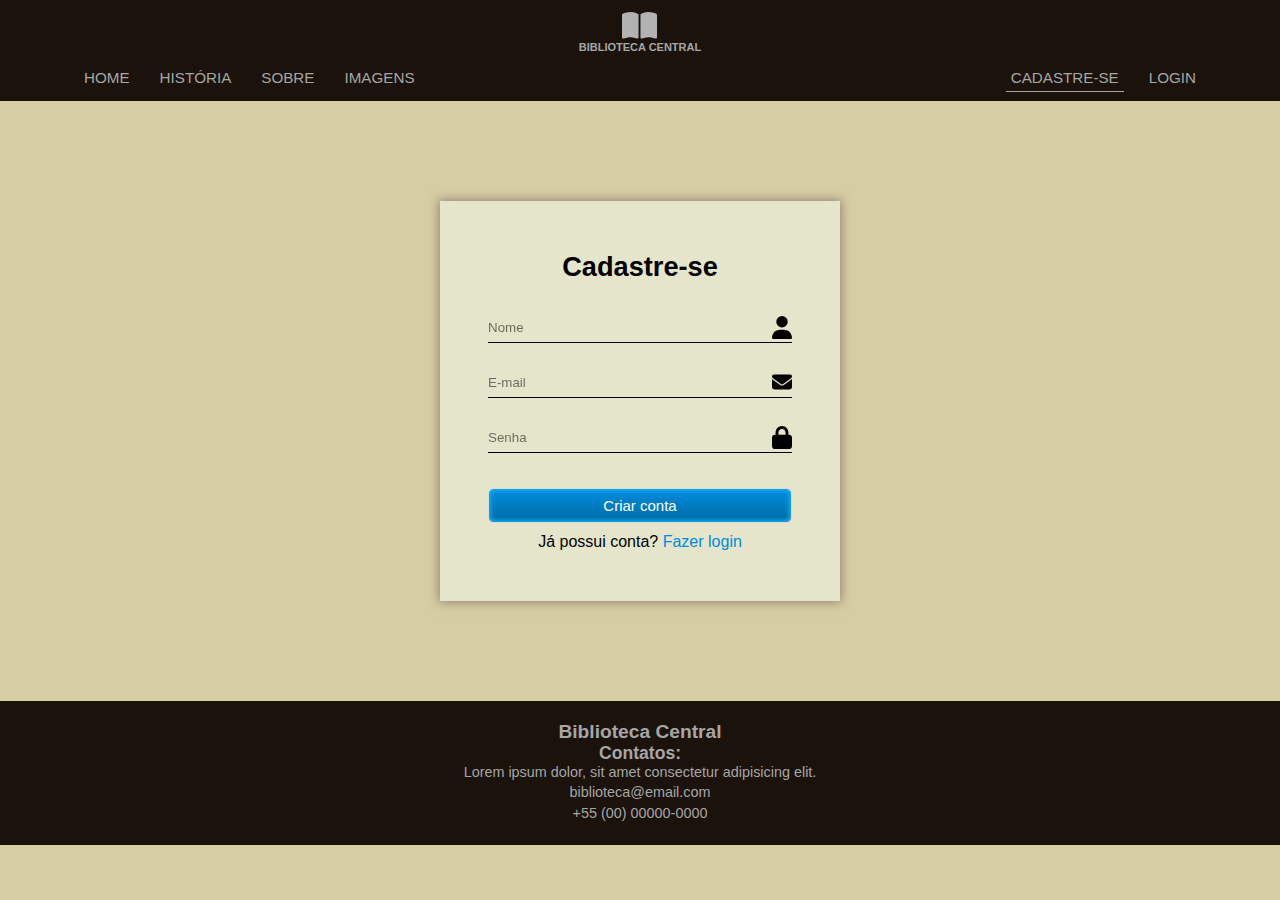
==== cadastro.html @ d071431b "Arquivos" ====
<!DOCTYPE html>
<html lang="en">
<head>
    <meta charset="UTF-8">
    <meta name="viewport" content="width=device-width, initial-scale=1.0">
    <title>Cadastre-se</title>

    <link rel="stylesheet" href="css/normalize.css">
    <link rel="stylesheet" href="css/estilo.css">
</head>
<body id="cadastro">
    
    <header><!--Topo  -->
        <div id="logo">

            <a href="index.html">
                <img src="imagens/book-open-solid.svg" width="20" alt="">
                <h2>Biblioteca Central</h2>
            </a>
            
        </div>
        
        <div class="container">
            <nav id="nav-topo">
                <ul id="flex-esquerda">
                    <li>
                        <a href="index.html">Home</a>
                    </li>
                    <li>
                        <a href="historia.html">História</a>
                    </li>
                    <li>
                        <a href="sobre.html">Sobre</a>
                    </li>
                    <li>
                        <a href="#">Imagens</a>
                    </li>
                </ul>
    
                <ul id="flex-direita">
                    <li>
                        <a href="cadastro.html" class="cadastro">Cadastre-se</a>
                    </li>
                    <li>
                        <a href="login.html">Login</a>
                    </li>
                </ul>
            </nav>
        </div>
                
    </header><!--FIm topo  -->

    <div id="caixa-input" class="sombra">
        <h3>Cadastre-se</h3>
        <form id="campo-usuario" action="">
            <!-- <label for="nome">Nome: </label> -->
            <input type="text" id="nome" placeholder="Nome">

            <!-- <label for="email">E-mail: </label> -->
            <input type="text" id="email" placeholder="E-mail">

            <!-- <label for="senha">Senha: </label> -->
            <input type="password" id="senha" placeholder="Senha">
            

            <button>Criar conta</button>
            <span>Já possui conta? <a href="login.html">Fazer login</a></span>

        </form>
    </div>
    
    <footer>
        <h1>Biblioteca Central</h1>
        <h2>Contatos:</h2>
        <p>
            Lorem ipsum dolor, sit amet consectetur adipisicing elit.
        </p>
        <p>biblioteca@email.com</p>
        <p>+55 (00) 00000-0000</p>
        
    </footer>

</body>
</html>
---- css/estilo.css ----
/* Geral */
*{
    margin: 0;
    padding: 0;
}

body{
    font-family: 'Lucida Sans', 'Lucida Sans Regular', 'Lucida Grande', 'Lucida Sans Unicode', Geneva, Verdana, sans-serif;
    background-color: #D5CEA3;
}

a{
    text-decoration: none;
}

p{
    color: #3C2A21;
}

ul{
    list-style: none;
}

.sombra{
    box-shadow: 0px 0px 10px 1px #957d72;
}

.sem-borda{
    border: none;
}




/* Topo */

header{
    background-color: #1A120B;
    display: flex;
    align-items: center;
    justify-content: center;
    flex-direction: column;
}

header #logo a{
    display: flex;
    align-items: center;
    flex-direction: column;
    padding: 0px;
    color: #A6A6A6;
    text-transform: uppercase;
    
}

header #logo img{
    filter: invert(70%);
}

header #logo{
    align-self: center;
    margin-top: 10px;
}

header ul#flex-esquerda {
    justify-content: space-around;
    padding: 5px;
}

header li{
    float: left;
    padding: 10px 10px;
}

header a{
    color: #A6A6A6;
    text-transform: uppercase;
    padding: 5px;
    /* font-weight: bold; */
}

header .container a:hover{
    background-color: #A6A6A6;
    color: #1A120B;
}

header ul#flex-direita {
    justify-content: space-around;
    padding: 5px;
}

#nav-topo{
    display: flex;
    justify-content: space-between;
    align-self: flex-end;
}

body#home a.home,
body#historia a.historia,
body#sobre a.sobre,
body#cadastro a.cadastro,
body#login a.login{
    border-bottom: 1px solid #A6A6A6;
}




/* principal */


@media (max-width: 768px) {
    header #logo img{
        width: 20px;
        height: 30px;
    }
    
    .container{
        width: 100%;
    }
    
    header h2{
        font-size: 9px;
    }

    header #logo img{
        width: 30px;
    }

    #nav-topo{
        font-size: 0.7em;
    }

    #principal{
        width: 100%;
        display: flex;
        flex-direction: column;
    }
    #colunas-2{
        display: flex;
        flex-direction: column;
    }

    #principal #colunas-2 aside article#campo-noticias{
        display: none;
    }

    #colunas-2 h2{
        font-size: 1em;
    }

    aside{
        width: 100%;
        padding-bottom: 10px;
    }

    aside h4{
        font-size: 0.9em;
    }

    aside a{
        font-size: 0.9em;
    }

    .postagem{
        margin: 15px 0;
    }
    .postagem a{
        font-size: 0.8em;
    }

    .postagem p{
        font-size: 0.8em;
    }

    .postagem-lateral{
        margin: 15px 0;
    }
}

@media (min-width: 769px) {
    
    .container{
        width: 100%;
        max-width: 1440px;
    }
    
    header #logo h2{
        font-size: 10px;
    }
    header #logo img{
        width: 35px;
    }

    #nav-topo{
        font-size: 0.8em;
    }

    #principal{
        width: 100%;
        display: flex;
        flex-direction: column;
    }
    #colunas-2{
        display: flex;
        flex-direction: column;
    }

    #principal #colunas-2 aside article#campo-noticias{
        display: none;
    }

    #colunas-2 h2{
        font-size: 1.1em;
    }

    aside{
        width: 100%;
        padding-bottom: 10px;
    }

    aside h4{
        font-size: 0.95em;
    }

    aside a{
        font-size: 0.95em;
    }

    .postagem{
        margin: 15px;
    }

    .postagem a{
        font-size: 0.9em;
    }

    .postagem p{
        font-size: 0.9em;
    }

    .postagem-lateral{
        margin: 15px;
    }
}

@media (min-width: 1025px) {
    header #logo h2{
        font-size: 10px;
    }

    #nav-topo{
        font-size: 0.8em;
    }

    #postagens{
        width: 70%;
    }
    
    #colunas-2{
        display: flex;
        flex-direction: row;
    }

    #principal #colunas-2 aside article#campo-noticias{
        display: block;
    }

    #colunas-2 h2{
        font-size: 1.1em;
    }

    aside{
        width: 30%;
        padding-bottom: 10px;
    }

    aside .noticias h5{
        font-size: 0.8em;
        padding: 5px 0;
    }

    aside h4{
        font-size: 0.95em;
    }

    aside a{
        font-size: 0.95em;
    }

    .postagem a{
        font-size: 0.9em;
    }

    .postagem p{
        font-size: 0.9em;
    }
}


@media (min-width: 1280px) {
   
    .container{
        width: 90%;
    }
    
    header #logo h2{
        font-size: 11px;
    }

    #nav-topo{
        font-size: 0.95em;
    }

    #postagens{
        width: 70%;
    }

    #principal{
        width: 90%;
        margin: 15px auto;
    }

    #colunas-2 h2{
        font-size: 1.2em;
    }

    aside{
        width: 30%;
        padding-bottom: 10px;
    }

    aside .noticias h5{
        font-size: 0.8em;
        padding: 5px 0;
    }

    aside h4{
        font-size: 1em;
    }

    aside a{
        font-size: 0.95em;
    }

    .postagem{
        margin: 15px;
    }
    .postagem a{
        font-size: 1.1em;
    }

    .postagem p{
        font-size: 0.9em;
    }

}


#principal{
    background: #3C2A21;
    max-width: 1440px;
}

#coluna{
    width: 95%;
    align-self: center;
    margin: 25px;
}

#colunas-2{
    width: 100%;
    /* display: flex; */
}

#artigo{
    background-color: #E5E5CB;
    width: 100%;
    box-sizing: border-box;
    padding: 10px;
}

#artigo p{
    margin-bottom: 8px;
    text-align: justify;
}

#postagens p::first-letter{
    margin-left: 20px;
}

#postagens p{
    text-align: justify;
}

.postagem{
    padding: 15px;
    background-color: #E5E5CB;
    display: flex;
    flex-direction: column;
    box-sizing: border-box;
}



.postagem img {
    max-width: 100%;
    height: auto;
}

#conteudo img{
    width: 100%;
    align-self: center;
}


#conteudo p{
    text-align: justify;
}


.img-apresentacao{
    width: 100%;
    height: fit-content;
}

.imagem-esquerda{
    float: left;
    width: 30%;
    height: 300px;
    box-sizing: border-box;
    padding: 10px 10px 10px 0px;
}

.imagem-direita{
    float: right;
    width: 30%;
    height: 300px;
    box-sizing: border-box;
    padding: 10px 0px 10px 10px;
}




/* Lateral */
aside{
    box-sizing: border-box;
}

aside h4{
    text-transform: uppercase;
    border-bottom: 1px dashed grey;
    margin-bottom: 10px;
}

aside ul{
    padding: 5px 0 0 15px;
}

aside li{
    padding: 5px;
}

aside a{
    color: #3C2A21;
}

.postagem-lateral{
    background-color: #E5E5CB;
    padding: 15px;
    /* margin: 15px; */
}

.areas-links a:hover{
    color: #7E7E7E;
}

.noticias{
    padding: 0 10px;
    margin-bottom: 5px;
    float: left;
    text-align: justify;
    border-bottom: 1px dotted #3C2A21;
}

.noticias:hover{
    background-color: #B4B4B4;
}

.noticias img{
    width: 90px;
    float: left;
    height: 80px;
    padding-right: 5px;
    padding-bottom: 5px;
    padding-top: 5px;
}

.noticias h2{
    font-size: 0.8em;
}

a.noticias p{
    font-size: 0.7em;
}




/* Cadastro e login */

#caixa-input{
    width: 400px;
    height: 400px;
    margin: 100px auto;
    display: flex;
    justify-content: center;
    align-items: center;
    box-sizing: border-box;
    padding: 10px;
    background-color: #E5E5CB;
    flex-direction: column;
    background:linear-gradient(to bottom, #E5E5CB 100%, #dedede 50%);
}

#caixa-input h3{
    margin-bottom: 30px;
    font-size: 1.7em;
    
}

#caixa-input input{
    width: 100%;
    height: 30px;
    background-color: #E5E5CB;
    border: none;
    border-bottom: 1px solid #000;
    margin-bottom: 25px;
}

#caixa-input label{
    margin-bottom: 5px;
    font-size: 18px;
}

#caixa-input label:hover{
    cursor: text;
}

#caixa-input button{
    box-shadow:inset 0px 0px 4px 2px #19a8ef;
	background:linear-gradient(to bottom, #008BDC 5%, #006BA5 100%);
	background-color:#008BDC;
	border-radius:6px;
	border:1px solid #dcdcdc;
	display:inline-block;
	cursor:pointer;
	color:#fff;
	font-size:15px;
	padding:8px 24px;
	text-decoration:none;
    margin: 10px 0;
}

#campo-usuario span{
    align-self: center;
    justify-self: center;
}

#campo-usuario span a{
    color: #008BDC;
}

#campo-usuario{
    display: flex;
    flex-direction: column;
    width: 80%;
}

#nome{
    background-image: url("../imagens/user-solid.svg");
    padding-right: 10px;
    background-repeat: no-repeat;
    background-position: right center; /* Posicionamento do ícone */
    background-size: 20px;
    box-sizing: border-box;
}

#email{
    background-image: url("../imagens/envelope-solid.svg");
    padding-right: 10px;
    background-repeat: no-repeat;
    background-position: right center; /* Posicionamento do ícone */
    background-size: 20px;
    box-sizing: border-box;
}

#senha{
    background-image: url("../imagens/lock-solid.svg");
    padding-right: 10px;
    background-repeat: no-repeat;
    background-position: right center; /* Posicionamento do ícone */
    background-size: 20px;
    box-sizing: border-box;
}



/* Imagens */
#container-imagens{
    display: flex;

}

/* footer */
footer{
    background-color: #1A120B;
    color: #A6A6A6;
    display: flex;
    flex-direction: column;
    align-items: center;
    padding: 20px;
}

footer h1{
    padding: 0;
    margin: 0;
    font-size: 1.2em;
}

footer h2{
    font-size: 1.1em;
}

footer p{
    color: #A6A6A6;
    font-size: 0.9em;
    padding-bottom: 4px;
}
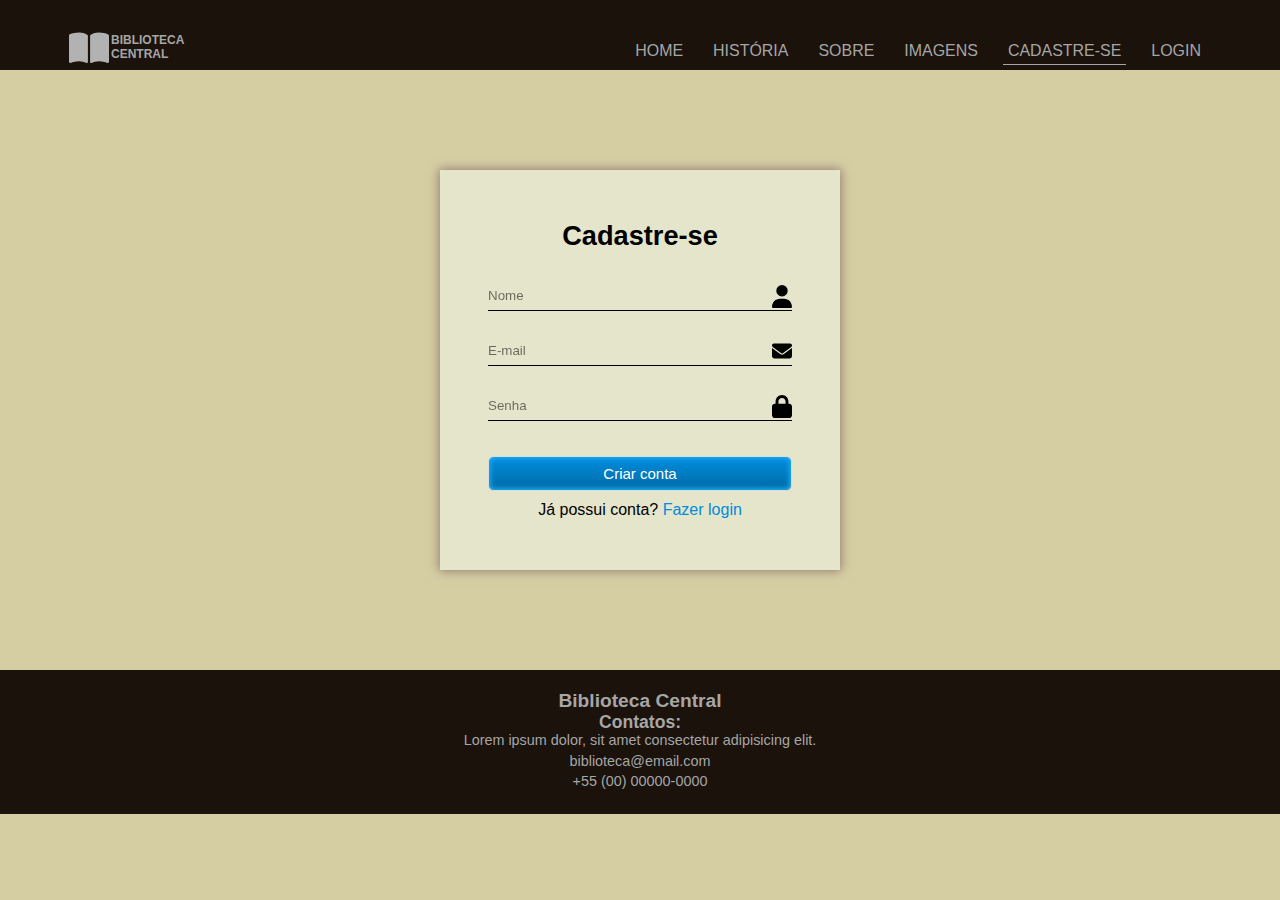
==== commit ace0b253: "alteração na posição do logo para lateral" ====
--- a/cadastro.html
+++ b/cadastro.html
@@ -11,18 +11,18 @@
 <body id="cadastro">
     
     <header><!--Topo  -->
-        <div id="logo">
+        <div class="container">
+            <div id="logo">
 
-            <a href="index.html">
-                <img src="imagens/book-open-solid.svg" width="20" alt="">
-                <h2>Biblioteca Central</h2>
-            </a>
-            
-        </div>
-        
-        <div class="container">
+                <a href="index.html">
+                    <img src="imagens/book-open-solid.svg" id="img-logo">
+                    <h2 id="nome-pagina">Biblioteca Central</h2>
+                </a>
+                
+            </div>
+
             <nav id="nav-topo">
-                <ul id="flex-esquerda">
+                <ul>
                     <li>
                         <a href="index.html">Home</a>
                     </li>
@@ -35,9 +35,7 @@
                     <li>
                         <a href="#">Imagens</a>
                     </li>
-                </ul>
-    
-                <ul id="flex-direita">
+                
                     <li>
                         <a href="cadastro.html" class="cadastro">Cadastre-se</a>
                     </li>
--- a/css/estilo.css
+++ b/css/estilo.css
@@ -7,6 +7,7 @@
 body{
     font-family: 'Lucida Sans', 'Lucida Sans Regular', 'Lucida Grande', 'Lucida Sans Unicode', Geneva, Verdana, sans-serif;
     background-color: #D5CEA3;
+    min-width: 585.6px;
 }
 
 a{
@@ -39,17 +40,15 @@
     display: flex;
     align-items: center;
     justify-content: center;
-    flex-direction: column;
+    flex-direction: row;
 }
 
 header #logo a{
     display: flex;
     align-items: center;
-    flex-direction: column;
     padding: 0px;
     color: #A6A6A6;
     text-transform: uppercase;
-    
 }
 
 header #logo img{
@@ -57,13 +56,10 @@
 }
 
 header #logo{
-    align-self: center;
-    margin-top: 10px;
-}
-
-header ul#flex-esquerda {
-    justify-content: space-around;
-    padding: 5px;
+    align-self: flex-end;
+    justify-self: center;
+    padding: 2px 5px;
+    width: 110px;
 }
 
 header li{
@@ -78,14 +74,15 @@
     /* font-weight: bold; */
 }
 
-header .container a:hover{
+.container{
+    display: flex;
+    justify-content: space-between;
+    align-self: flex-end;
+}
+
+header .container ul a:hover{
     background-color: #A6A6A6;
     color: #1A120B;
-}
-
-header ul#flex-direita {
-    justify-content: space-around;
-    padding: 5px;
 }
 
 #nav-topo{
@@ -123,7 +120,7 @@
     }
 
     header #logo img{
-        width: 30px;
+        width: 35px;
     }
 
     #nav-topo{
@@ -146,6 +143,11 @@
 
     #colunas-2 h2{
         font-size: 1em;
+    }
+
+    #coluna{
+        width: 100%;
+        margin: 15px 0;
     }
 
     aside{
@@ -188,7 +190,8 @@
         font-size: 10px;
     }
     header #logo img{
-        width: 35px;
+        width: 40px;
+        padding-right: 2px;
     }
 
     #nav-topo{
@@ -213,6 +216,11 @@
         font-size: 1.1em;
     }
 
+    #coluna{
+        width: 95%;
+        margin: 15px;
+    }
+
     aside{
         width: 100%;
         padding-bottom: 10px;
@@ -244,8 +252,21 @@
 }
 
 @media (min-width: 1025px) {
+
+    #logo img{
+        width: 45px;
+        height: 40px;
+    }
+
+    header{
+        height: 70px;
+    }
+
+    header a{
+        font-size: 1.05em;
+    }
     header #logo h2{
-        font-size: 10px;
+        font-size: 12px;
     }
 
     #nav-topo{
@@ -304,7 +325,7 @@
     }
     
     header #logo h2{
-        font-size: 11px;
+        font-size: 12px;
     }
 
     #nav-topo{
@@ -362,9 +383,7 @@
 }
 
 #coluna{
-    width: 95%;
     align-self: center;
-    margin: 25px;
 }
 
 #colunas-2{
